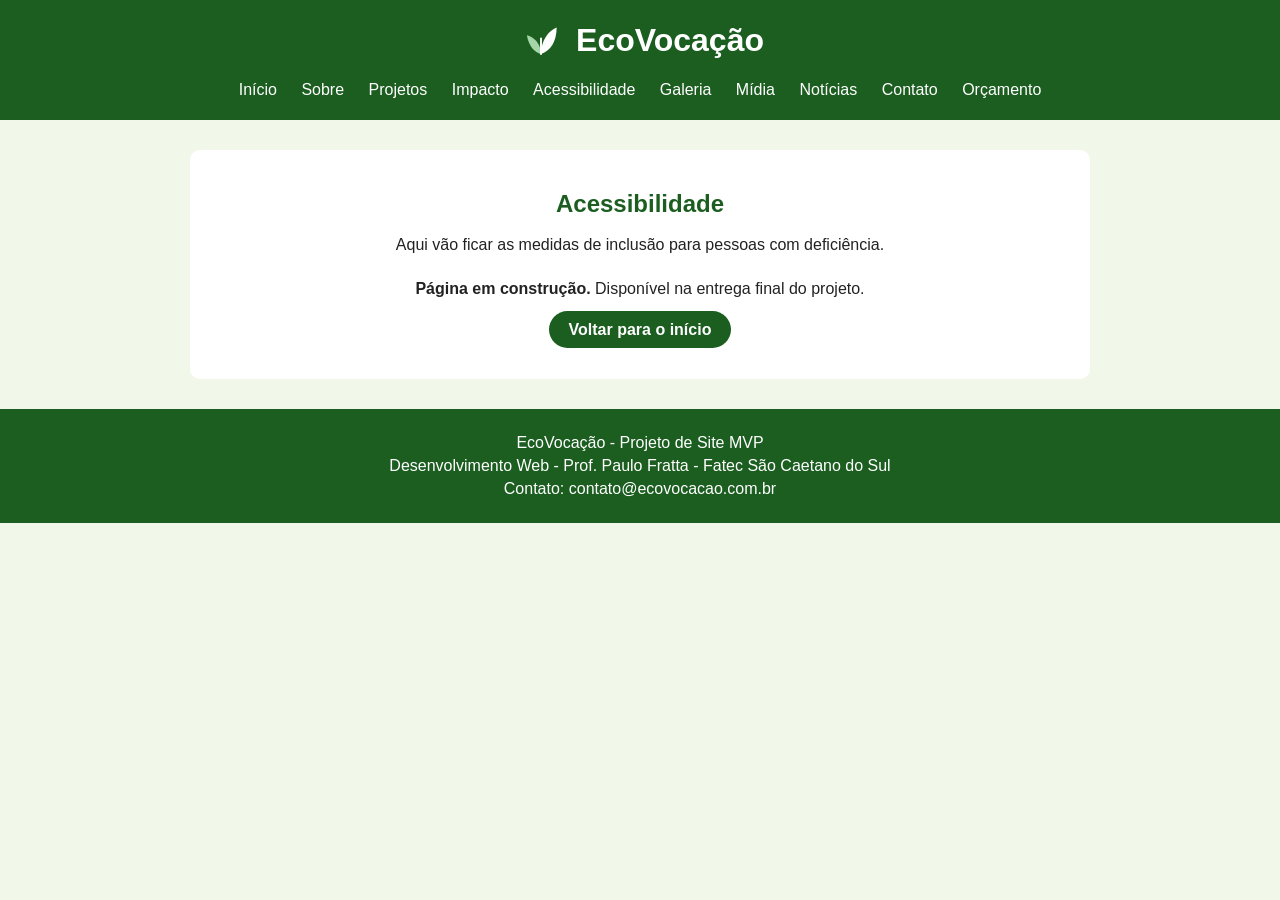
==== acessibilidade.html @ 0170ad2e "Add files via upload" ====
<!DOCTYPE html>
<html lang="pt-BR">
<head>
    <meta charset="UTF-8">
    <meta name="viewport" content="width=device-width, initial-scale=1.0">
    <meta name="description" content="Medidas de inclusão para pessoas com deficiência no EcoVocação.">
    <title>Acessibilidade - EcoVocação</title>
    <link rel="stylesheet" href="css/style.css">
</head>
<body>

    <header>
        <div class="logo">
            <img src="img/logo.svg" alt="Logo do EcoVocação: duas folhas verdes dentro de um círculo" width="50" height="50">
            <h1>EcoVocação</h1>
        </div>

        <nav aria-label="Menu principal">
            <ul>
                <li><a href="index.html">Início</a></li>
                <li><a href="sobre.html">Sobre</a></li>
                <li><a href="projetos.html">Projetos</a></li>
                <li><a href="impacto.html">Impacto</a></li>
                <li><a href="acessibilidade.html">Acessibilidade</a></li>
                <li><a href="galeria.html">Galeria</a></li>
                <li><a href="midia.html">Mídia</a></li>
                <li><a href="noticias.html">Notícias</a></li>
                <li><a href="contato.html">Contato</a></li>
                <li><a href="orcamento_hospedagem.html">Orçamento</a></li>
            </ul>
        </nav>
    </header>

    <main>
        <!-- pagina ainda vai ser feita na entrega final -->
        <section class="caixa-texto construcao">
            <h2>Acessibilidade</h2>
            <p>Aqui vão ficar as medidas de inclusão para pessoas com deficiência.</p>
            <p><b>Página em construção.</b> Disponível na entrega final do projeto.</p>
            <a href="index.html" class="botao">Voltar para o início</a>
        </section>
    </main>

    <footer>
        <p>EcoVocação - Projeto de Site MVP</p>
        <p>Desenvolvimento Web - Prof. Paulo Fratta - Fatec São Caetano do Sul</p>
        <p>Contato: contato@ecovocacao.com.br</p>
    </footer>

</body>
</html>
---- css/style.css ----
/* reset que o professor passou */
* {
    margin: 0;
    padding: 0;
    box-sizing: border-box;
}

body {
    font-family: Arial, Helvetica, sans-serif;
    background-color: #f1f8e9;
    color: #222222;
}

/* topo */
header {
    background-color: #1b5e20;
    padding: 15px;
    text-align: center;
}

.logo {
    display: flex;
    justify-content: center;
    align-items: center;
    gap: 10px;
}

header h1 {
    color: #ffffff;
    font-size: 32px;
}

/* menu */
nav ul {
    list-style-type: none;
    margin-top: 10px;
}

nav li {
    display: inline-block;
}

nav a {
    color: #ffffff;
    text-decoration: none;
    padding: 6px 10px;
    display: inline-block;
}

nav a:hover {
    background-color: #ffffff;
    color: #1b5e20;
    border-radius: 5px;
}

/* banner */
.banner {
    background-color: #2e7d32;
    color: #ffffff;
    text-align: center;
    padding: 50px 20px;
}

.banner h2 {
    font-size: 30px;
    margin-bottom: 10px;
}

.banner p {
    font-size: 18px;
    margin-bottom: 20px;
}

.botao {
    background-color: #ffffff;
    color: #1b5e20;
    padding: 10px 20px;
    border-radius: 20px;
    text-decoration: none;
    font-weight: bold;
}

.botao:hover {
    background-color: #f9a825;
    color: #000000;
}

/* caixas de texto */
.caixa-texto {
    background-color: #ffffff;
    max-width: 900px;
    margin: 30px auto;
    padding: 25px;
    border-radius: 10px;
}

.caixa-texto h2,
.temas h2 {
    color: #1b5e20;
    margin-bottom: 15px;
    text-align: center;
}

.caixa-texto p {
    margin-bottom: 10px;
    line-height: 1.5;
}

/* cards */
.temas {
    max-width: 900px;
    margin: 30px auto;
    padding: 0 20px;
}

.cards {
    display: flex;
    flex-wrap: wrap;
    gap: 20px;
}

.card {
    flex: 1 1 250px;
    background-color: #ffffff;
    padding: 20px;
    border-radius: 10px;
    border: 2px solid #ffffff;
    transition: 0.3s;
}

.card:hover {
    border: 2px solid #2e7d32;
    transform: scale(1.03);
}

.card h3 {
    color: #2e7d32;
    margin-bottom: 8px;
}

/* tabela */
table {
    width: 100%;
    border-collapse: collapse;
}

th {
    background-color: #1b5e20;
    color: #ffffff;
    padding: 10px;
}

td {
    padding: 10px;
    border-bottom: 1px solid #cccccc;
    text-align: center;
}

.obs {
    font-size: 14px;
    color: #555555;
    margin-top: 10px;
}

/* paginas que ainda vao ser feitas */
.construcao {
    text-align: center;
    padding: 40px 25px;
}

.construcao p {
    margin-bottom: 20px;
}

.construcao .botao {
    background-color: #1b5e20;
    color: #ffffff;
}

/* rodape */
footer {
    background-color: #1b5e20;
    color: #ffffff;
    text-align: center;
    padding: 20px;
    margin-top: 30px;
}

footer p {
    margin: 5px 0;
}

/* pra funcionar no celular */
@media (max-width: 600px) {
    header h1 {
        font-size: 26px;
    }

    .banner h2 {
        font-size: 24px;
    }

    .caixa-texto {
        margin: 20px 10px;
    }
}
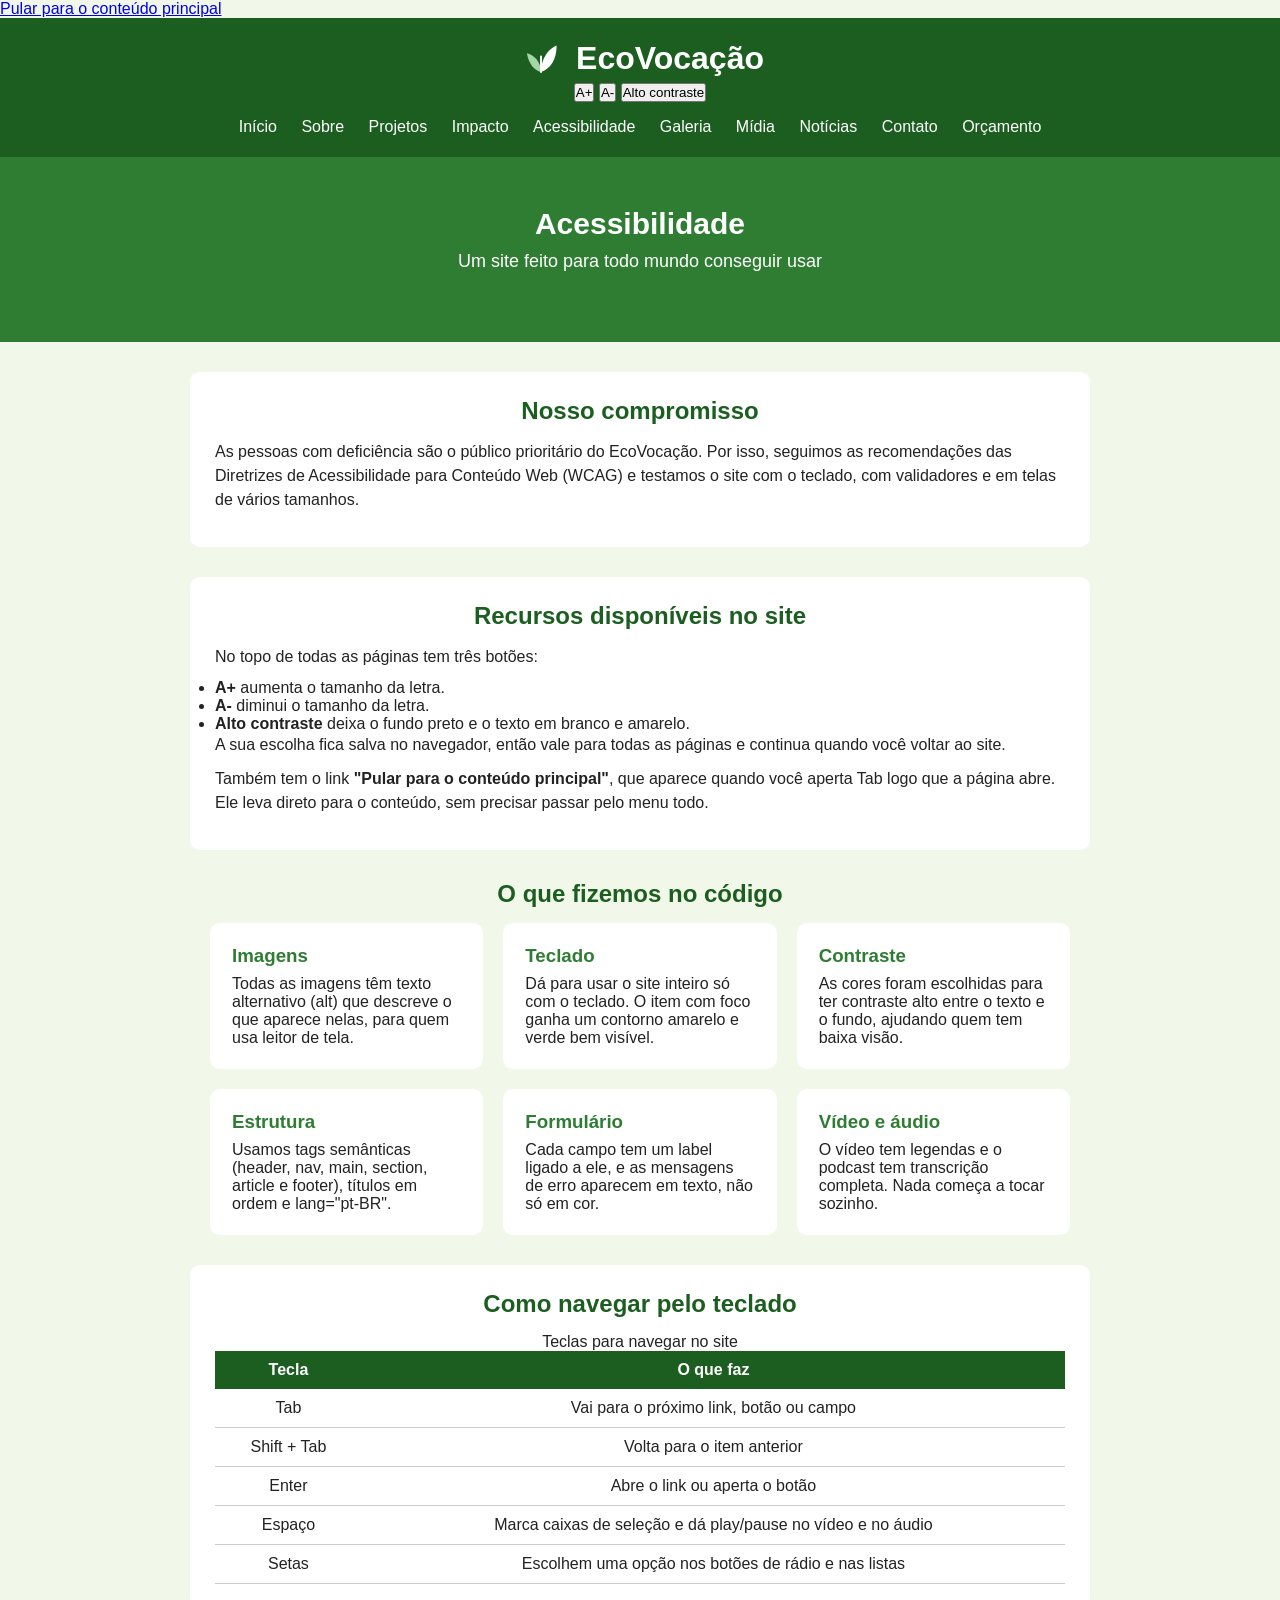
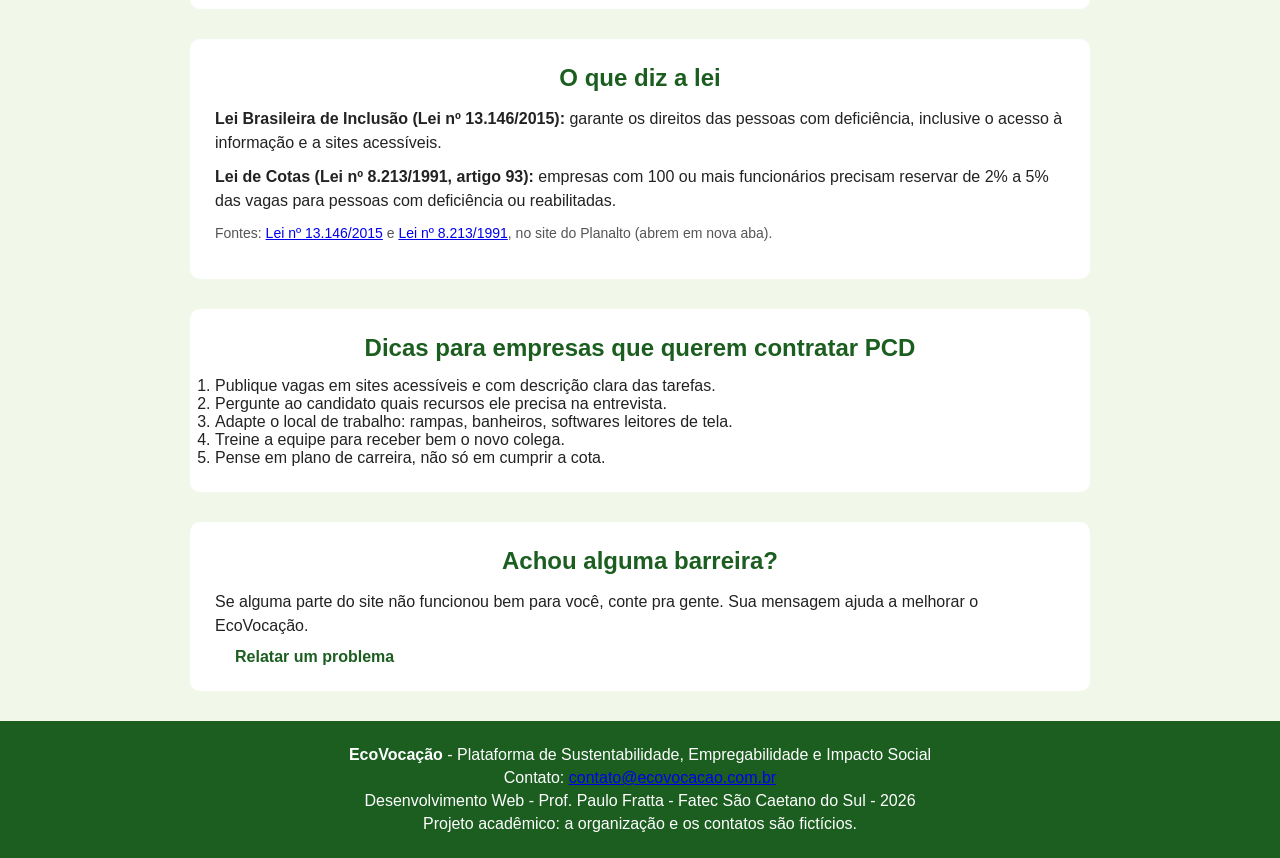
==== commit e730e6c2: "Add files via upload" ====
--- a/acessibilidade.html
+++ b/acessibilidade.html
@@ -3,16 +3,28 @@
 <head>
     <meta charset="UTF-8">
     <meta name="viewport" content="width=device-width, initial-scale=1.0">
-    <meta name="description" content="Medidas de inclusão para pessoas com deficiência no EcoVocação.">
+    <meta name="description" content="Recursos e medidas de acessibilidade do EcoVocação para pessoas com deficiência.">
     <title>Acessibilidade - EcoVocação</title>
+    <link rel="icon" href="img/logo.svg" type="image/svg+xml">
     <link rel="stylesheet" href="css/style.css">
 </head>
 <body>
 
+    <!-- link pra pular o menu (ajuda quem usa teclado ou leitor de tela) -->
+    <a href="#conteudo" class="pular">Pular para o conteúdo principal</a>
+
+    <!-- topo do site com logo e menu -->
     <header>
         <div class="logo">
             <img src="img/logo.svg" alt="Logo do EcoVocação: duas folhas verdes dentro de um círculo" width="50" height="50">
             <h1>EcoVocação</h1>
+        </div>
+
+        <!-- botoes de acessibilidade (funcionam com o js/script.js) -->
+        <div class="barra-acessibilidade" role="group" aria-label="Opções de acessibilidade">
+            <button type="button" id="btnAumentar" aria-label="Aumentar o tamanho da letra">A+</button>
+            <button type="button" id="btnDiminuir" aria-label="Diminuir o tamanho da letra">A-</button>
+            <button type="button" id="btnContraste" aria-pressed="false">Alto contraste</button>
         </div>
 
         <nav aria-label="Menu principal">
@@ -21,7 +33,7 @@
                 <li><a href="sobre.html">Sobre</a></li>
                 <li><a href="projetos.html">Projetos</a></li>
                 <li><a href="impacto.html">Impacto</a></li>
-                <li><a href="acessibilidade.html">Acessibilidade</a></li>
+                <li><a href="acessibilidade.html" aria-current="page">Acessibilidade</a></li>
                 <li><a href="galeria.html">Galeria</a></li>
                 <li><a href="midia.html">Mídia</a></li>
                 <li><a href="noticias.html">Notícias</a></li>
@@ -31,21 +43,139 @@
         </nav>
     </header>
 
-    <main>
-        <!-- pagina ainda vai ser feita na entrega final -->
-        <section class="caixa-texto construcao">
+    <main id="conteudo">
+
+        <!-- banner da pagina -->
+        <section class="banner">
             <h2>Acessibilidade</h2>
-            <p>Aqui vão ficar as medidas de inclusão para pessoas com deficiência.</p>
-            <p><b>Página em construção.</b> Disponível na entrega final do projeto.</p>
-            <a href="index.html" class="botao">Voltar para o início</a>
+            <p>Um site feito para todo mundo conseguir usar</p>
         </section>
+
+        <!-- compromisso -->
+        <section class="caixa-texto">
+            <h2>Nosso compromisso</h2>
+            <p>As pessoas com deficiência são o público prioritário do EcoVocação. Por isso, seguimos as recomendações das Diretrizes de Acessibilidade para Conteúdo Web (WCAG) e testamos o site com o teclado, com validadores e em telas de vários tamanhos.</p>
+        </section>
+
+        <!-- recursos do site -->
+        <section class="caixa-texto">
+            <h2>Recursos disponíveis no site</h2>
+            <p>No topo de todas as páginas tem três botões:</p>
+            <ul>
+                <li><b>A+</b> aumenta o tamanho da letra.</li>
+                <li><b>A-</b> diminui o tamanho da letra.</li>
+                <li><b>Alto contraste</b> deixa o fundo preto e o texto em branco e amarelo.</li>
+            </ul>
+            <p>A sua escolha fica salva no navegador, então vale para todas as páginas e continua quando você voltar ao site.</p>
+            <p>Também tem o link <b>"Pular para o conteúdo principal"</b>, que aparece quando você aperta Tab logo que a página abre. Ele leva direto para o conteúdo, sem precisar passar pelo menu todo.</p>
+        </section>
+
+        <!-- medidas tecnicas -->
+        <section class="temas">
+            <h2>O que fizemos no código</h2>
+            <div class="cards">
+                <article class="card">
+                    <h3>Imagens</h3>
+                    <p>Todas as imagens têm texto alternativo (alt) que descreve o que aparece nelas, para quem usa leitor de tela.</p>
+                </article>
+                <article class="card">
+                    <h3>Teclado</h3>
+                    <p>Dá para usar o site inteiro só com o teclado. O item com foco ganha um contorno amarelo e verde bem visível.</p>
+                </article>
+                <article class="card">
+                    <h3>Contraste</h3>
+                    <p>As cores foram escolhidas para ter contraste alto entre o texto e o fundo, ajudando quem tem baixa visão.</p>
+                </article>
+                <article class="card">
+                    <h3>Estrutura</h3>
+                    <p>Usamos tags semânticas (header, nav, main, section, article e footer), títulos em ordem e lang="pt-BR".</p>
+                </article>
+                <article class="card">
+                    <h3>Formulário</h3>
+                    <p>Cada campo tem um label ligado a ele, e as mensagens de erro aparecem em texto, não só em cor.</p>
+                </article>
+                <article class="card">
+                    <h3>Vídeo e áudio</h3>
+                    <p>O vídeo tem legendas e o podcast tem transcrição completa. Nada começa a tocar sozinho.</p>
+                </article>
+            </div>
+        </section>
+
+        <!-- tabela de atalhos -->
+        <section class="caixa-texto">
+            <h2>Como navegar pelo teclado</h2>
+            <div class="tabela-rolagem">
+                <table>
+                    <caption>Teclas para navegar no site</caption>
+                    <thead>
+                        <tr>
+                            <th scope="col">Tecla</th>
+                            <th scope="col">O que faz</th>
+                        </tr>
+                    </thead>
+                    <tbody>
+                        <tr>
+                            <td>Tab</td>
+                            <td>Vai para o próximo link, botão ou campo</td>
+                        </tr>
+                        <tr>
+                            <td>Shift + Tab</td>
+                            <td>Volta para o item anterior</td>
+                        </tr>
+                        <tr>
+                            <td>Enter</td>
+                            <td>Abre o link ou aperta o botão</td>
+                        </tr>
+                        <tr>
+                            <td>Espaço</td>
+                            <td>Marca caixas de seleção e dá play/pause no vídeo e no áudio</td>
+                        </tr>
+                        <tr>
+                            <td>Setas</td>
+                            <td>Escolhem uma opção nos botões de rádio e nas listas</td>
+                        </tr>
+                    </tbody>
+                </table>
+            </div>
+        </section>
+
+        <!-- leis -->
+        <section class="caixa-texto">
+            <h2>O que diz a lei</h2>
+            <p><b>Lei Brasileira de Inclusão (Lei nº 13.146/2015):</b> garante os direitos das pessoas com deficiência, inclusive o acesso à informação e a sites acessíveis.</p>
+            <p><b>Lei de Cotas (Lei nº 8.213/1991, artigo 93):</b> empresas com 100 ou mais funcionários precisam reservar de 2% a 5% das vagas para pessoas com deficiência ou reabilitadas.</p>
+            <p class="obs">Fontes: <a href="https://www.planalto.gov.br/ccivil_03/_ato2015-2018/2015/lei/l13146.htm" target="_blank" rel="noopener">Lei nº 13.146/2015</a> e <a href="https://www.planalto.gov.br/ccivil_03/leis/l8213cons.htm" target="_blank" rel="noopener">Lei nº 8.213/1991</a>, no site do Planalto (abrem em nova aba).</p>
+        </section>
+
+        <!-- dicas pra empresas -->
+        <section class="caixa-texto">
+            <h2>Dicas para empresas que querem contratar PCD</h2>
+            <ol>
+                <li>Publique vagas em sites acessíveis e com descrição clara das tarefas.</li>
+                <li>Pergunte ao candidato quais recursos ele precisa na entrevista.</li>
+                <li>Adapte o local de trabalho: rampas, banheiros, softwares leitores de tela.</li>
+                <li>Treine a equipe para receber bem o novo colega.</li>
+                <li>Pense em plano de carreira, não só em cumprir a cota.</li>
+            </ol>
+        </section>
+
+        <!-- canal pra reclamar -->
+        <section class="caixa-texto chamada">
+            <h2>Achou alguma barreira?</h2>
+            <p>Se alguma parte do site não funcionou bem para você, conte pra gente. Sua mensagem ajuda a melhorar o EcoVocação.</p>
+            <a href="contato.html" class="botao">Relatar um problema</a>
+        </section>
+
     </main>
 
+    <!-- rodape -->
     <footer>
-        <p>EcoVocação - Projeto de Site MVP</p>
-        <p>Desenvolvimento Web - Prof. Paulo Fratta - Fatec São Caetano do Sul</p>
-        <p>Contato: contato@ecovocacao.com.br</p>
+        <p><b>EcoVocação</b> - Plataforma de Sustentabilidade, Empregabilidade e Impacto Social</p>
+        <p>Contato: <a href="mailto:contato@ecovocacao.com.br">contato@ecovocacao.com.br</a></p>
+        <p>Desenvolvimento Web - Prof. Paulo Fratta - Fatec São Caetano do Sul - 2026</p>
+        <p class="obs-rodape">Projeto acadêmico: a organização e os contatos são fictícios.</p>
     </footer>
 
+    <script src="js/script.js"></script>
 </body>
 </html>
